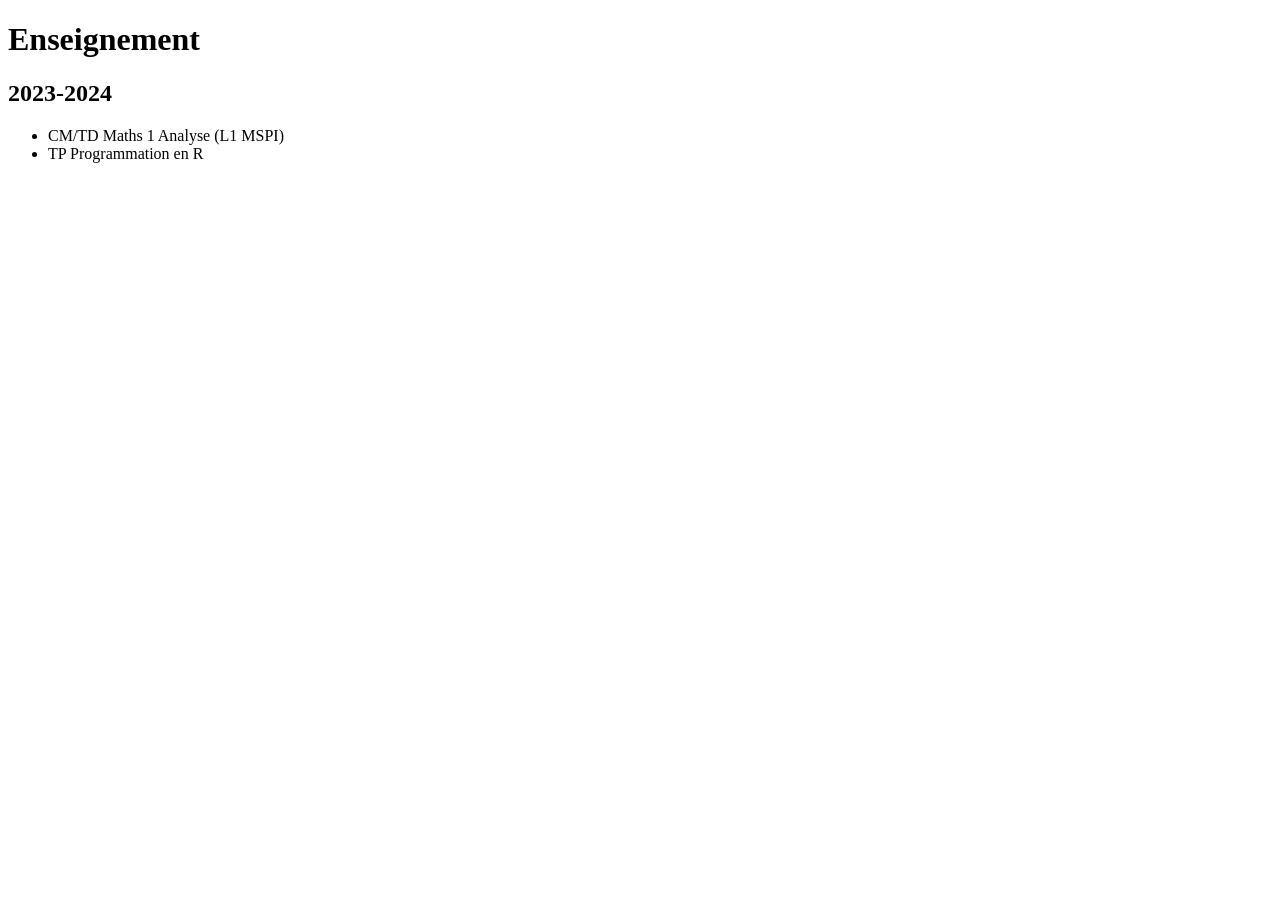
==== enseignement.html @ a286e4e5 "first commit" ====
<!DOCTYPE html>
<html>
<head>
<title>Enseignements</title>
<link href="style.css" rel="stylesheet" type="text/css"/>
</head>
<body>
<div>
<h1>Enseignement</h1>
<h2>2023-2024</h2>
<ul>
<li>CM/TD Maths 1 Analyse (L1 MSPI)</li>
<li>TP Programmation en R</li>
</ul>
</div>
</body>
</html>
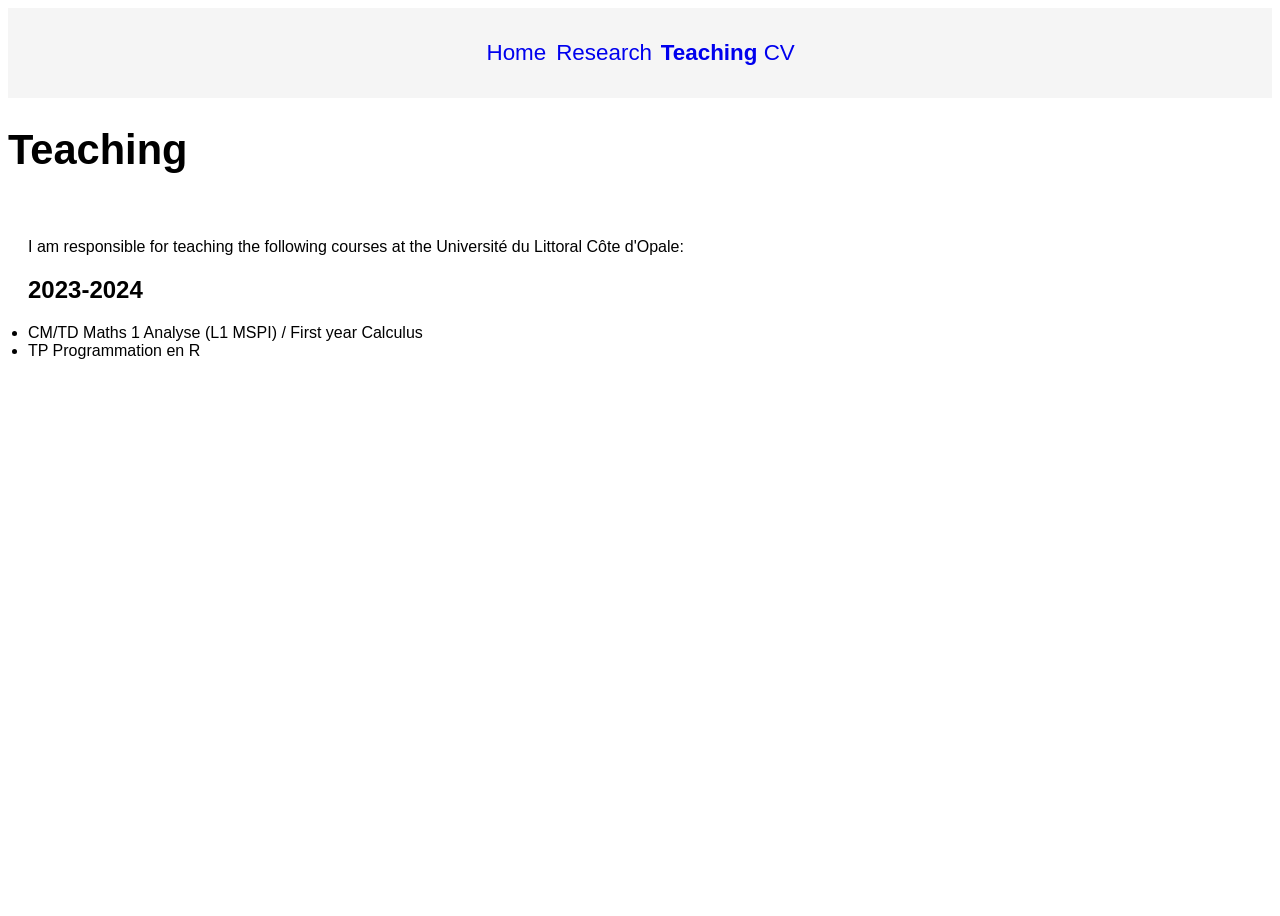
==== commit ed1bb936: "updated website" ====
--- a/enseignement.html
+++ b/enseignement.html
@@ -1,17 +1,41 @@
 <!DOCTYPE html>
 <html>
 <head>
-<title>Enseignements</title>
+<title>Teaching -- Keenan Penner</title>
 <link href="style.css" rel="stylesheet" type="text/css"/>
 </head>
-<body>
+
+<body id="teaching">
+
+<nav>
+    <div class="links">
+    <a data-active="home" href="pagePerso.html" title="Home">Home</a>
+    <a data-active="research" href="recherche.html" title="Research">Research</a>
+    <a data-active="teaching" href="enseignement.html" title="Teaching">Teaching</a>
+    <a data-active="cv" href="C:\Users\keena\OneDrive\Bureau\Math\LaTeX\CV\CV.pdf" title="CV" target="_blank">CV</a>
+</div>
+</nav>
+
 <div>
-<h1>Enseignement</h1>
+
+<div class="titre">
+<h1>Teaching</h1>
+</div>
+
+<main>
+
+<p> I am responsible for teaching the following courses at the Université du Littoral Côte d'Opale: </p>
+
 <h2>2023-2024</h2>
 <ul>
-<li>CM/TD Maths 1 Analyse (L1 MSPI)</li>
+<li>CM/TD Maths 1 Analyse (L1 MSPI) / First year Calculus </li>
 <li>TP Programmation en R</li>
 </ul>
+
 </div>
+
+<script type="text/javascript" src="sticky.js"></script>
+</main>
 </body>
+
 </html>
--- a/style.css
+++ b/style.css
@@ -0,0 +1,148 @@
+*{
+
+padding: 0;
+
+box-sizing: border-box;
+
+font-family: sans-serif;
+
+}
+
+.container{
+display: flex;
+align-items: center;
+justify-content: center;
+}
+
+body{
+
+min-height: 100vh;
+
+}
+
+main{
+
+padding: 20px 20px;
+
+}
+
+#profile{
+
+padding: 10px 20px;
+
+}
+
+nav {
+
+background-color: whitesmoke;
+
+display: grid;
+
+gap: 1rem;
+
+
+
+font: 140% system-ui;
+
+text-align: center ;
+
+width: 100%;
+
+padding: 2rem 1rem;
+
+
+  /* Pay special attention here! */
+position: sticky;
+top: 0px;
+}
+
+nav a {
+  
+  text-decoration: none;
+
+  display: inline-block;
+
+  padding: 10px 10 px;
+
+
+}
+
+nav a:hover,
+nav a.active {
+font-weight: bold; 
+}
+
+
+@media
+(prefers-reduced-motion: no-preference) {
+  html {
+    scroll-behavior: smooth;
+  }
+}
+
+#profile {
+height : 250px;
+border-radius: 50%;
+}
+
+.text{
+
+	float: left;
+
+}
+
+nav a::before {
+    display: block;
+    content: attr(title);
+    font-weight: bold;
+    height: 0;
+    overflow: hidden;
+    visibility: hidden;
+}
+
+
+#banner {
+width: 100% ;
+}
+
+a:visited { 
+ text-decoration: none; 
+ color: black; 
+}
+
+.imgContainer {
+  float:left;
+}
+
+.caption{
+
+	text-align:center;
+}
+
+#contact{
+
+	padding: 50px ;
+	text-align: center;
+}
+
+.titre{
+
+font-size: 130% ;
+
+}
+
+#publis{
+
+font-size: 120%;
+
+font-weight: bold;
+
+}
+
+#talks{
+
+font-size: 120%;
+
+font-weight: bold;
+
+}
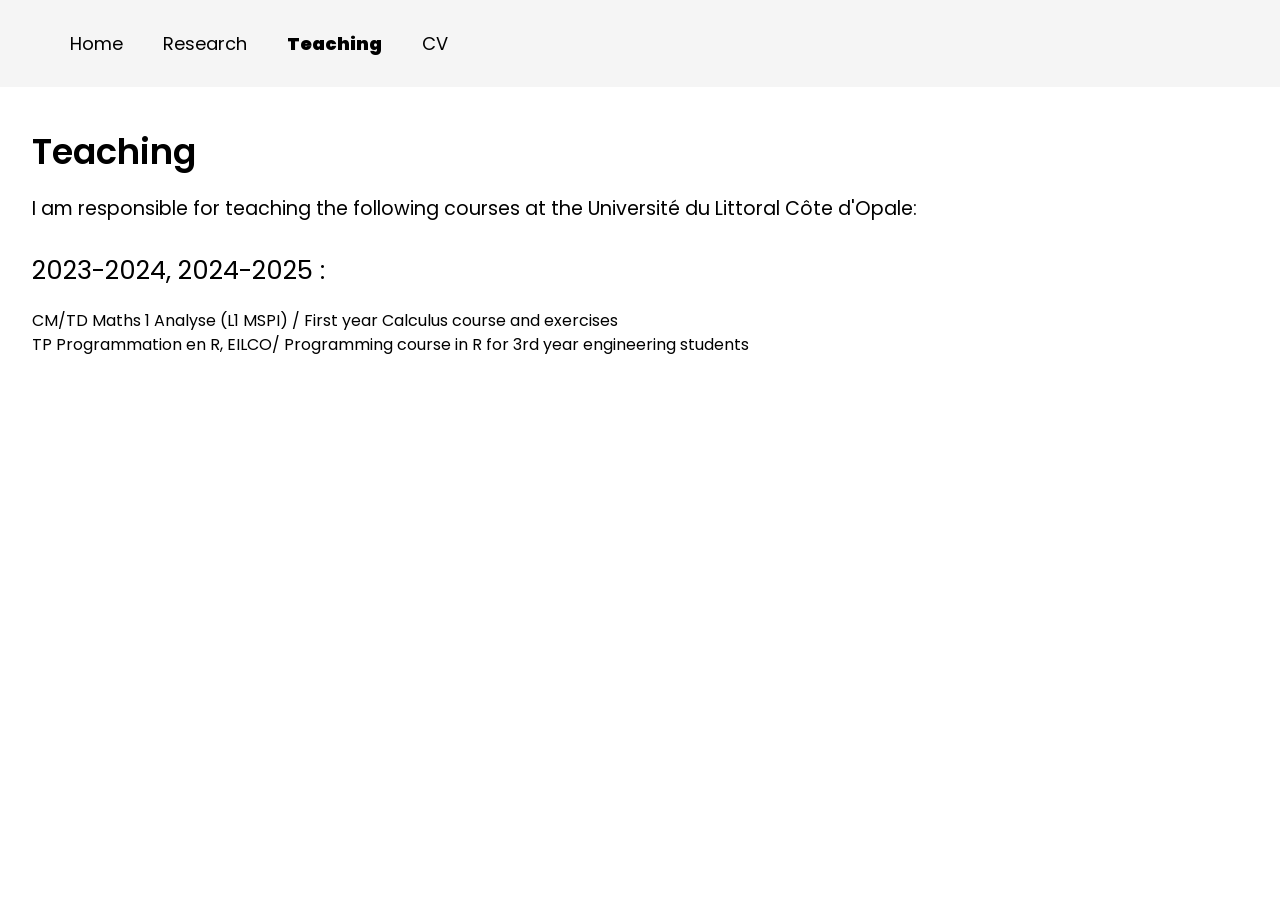
==== commit 7e6db407: "updated info" ====
--- a/enseignement.html
+++ b/enseignement.html
@@ -1,39 +1,63 @@
 <!DOCTYPE html>
-<html>
+<html lang="en">
+
 <head>
-<title>Teaching -- Keenan Penner</title>
-<link href="style.css" rel="stylesheet" type="text/css"/>
+    <meta charset="UTF-8">
+    <meta name="viewport" content="width=device-width, initial-scale=1.0">
+    <title>Keenan Penner Math -- Teaching</title>
+    <link rel="stylesheet" href="css/style.css">
+    <link rel="preconnect" href="https://fonts.googleapis.com">
+    <link rel="preconnect" href="https://fonts.gstatic.com" crossorigin>
+    <link href="https://fonts.googleapis.com/css2?family=Poppins:wght@100;300;400;600;700&display=swap"
+        rel="stylesheet">
+    <link rel="stylesheet" href="https://cdnjs.cloudflare.com/ajax/libs/font-awesome/6.6.0/css/all.min.css"
+        integrity="sha512-Kc323vGBEqzTmouAECnVceyQqyqdsSiqLQISBL29aUW4U/M7pSPA/gEUZQqv1cwx4OnYxTxve5UMg5GT6L4JJg=="
+        crossorigin="anonymous" referrerpolicy="no-referrer" />
+    <link rel="shortcut icon" href="data/Species_Logo-removetext.png">
 </head>
 
 <body id="teaching">
 
-<nav>
-    <div class="links">
-    <a data-active="home" href="pagePerso.html" title="Home">Home</a>
-    <a data-active="research" href="recherche.html" title="Research">Research</a>
-    <a data-active="teaching" href="enseignement.html" title="Teaching">Teaching</a>
-    <a data-active="cv" href="C:\Users\keena\OneDrive\Bureau\Math\LaTeX\CV\CV.pdf" title="CV" target="_blank">CV</a>
-</div>
+<nav class="navbar">
+    <div class="container">
+        <div class="main-menu">
+            <ul>
+                <li id="nav-item">
+                    <a href="pagePerso.html">Home</a>
+                </li>
+                <li>
+                    <a href="recherche.html">Research</a>
+                </li>
+                <li>
+                    <a class="active" href="enseignement.html">Teaching</a>
+                </li>
+                <li>
+                    <a href="C:\Users\keena\OneDrive\Bureau\Math\LaTeX\CV\CV.pdf" title="CV" target="_blank">CV</a>
+                </li>
+            </ul>
+        </div>
+    </div>
 </nav>
 
-<div>
-
-<div class="titre">
-<h1>Teaching</h1>
+<div class="hero">
+    <div class="container">
+        <div class="hero-content">
+            <h1 class="hero-heading text-xl">
+                Teaching
+            </h1>
+            <p class="hero-text text-md">
+                I am responsible for teaching the following courses at the Université du Littoral Côte d'Opale:
+            <p>
+            <h1 class="hero-heading text-l">
+                2023-2024, 2024-2025 :
+            </h1>
+            <ul>
+                <li>CM/TD Maths 1 Analyse (L1 MSPI) / First year Calculus course and exercises </li>
+                <li>TP Programmation en R, EILCO/ Programming course in R for 3rd year engineering students </li>
+            </ul>
+        </div>
+    </div>
 </div>
-
-<main>
-
-<p> I am responsible for teaching the following courses at the Université du Littoral Côte d'Opale: </p>
-
-<h2>2023-2024</h2>
-<ul>
-<li>CM/TD Maths 1 Analyse (L1 MSPI) / First year Calculus </li>
-<li>TP Programmation en R</li>
-</ul>
-
-</div>
-
 <script type="text/javascript" src="sticky.js"></script>
 </main>
 </body>
--- a/css/style.css
+++ b/css/style.css
@@ -0,0 +1,204 @@
+*{
+padding: 0;
+box-sizing: border-box;
+margin: 0;
+}
+
+:root {
+  --primary-color: #ffa500;
+  --dark-color: #333;
+  --light-color: #f4f4f6;
+}
+
+.container{
+  display: flex;
+  align-items: center;
+  justify-content: center;
+}
+
+body {
+  font-family: 'Poppins', sans-serif;
+  font-size: 16px;
+  line-height: 1.5;
+  background: #fff;
+  padding-bottom: 50px;
+  padding-bottom: 150px;
+}
+
+a {
+  text-decoration: none;
+  color: black;
+}
+
+ul {
+  list-style: none;
+}
+
+img {
+  max-width: 100%;
+}
+
+#profile{
+padding: 10px 20px;
+}
+
+/* Navbar */
+
+.navbar {
+  position: sticky;
+  top: 0;
+  background: whitesmoke;
+  padding: 20px 50px;
+  overflow: hidden;
+  z-index: 100
+  /*ensures the navbar is on top of everything */
+}
+
+.navbar .container {
+  display: flex;
+  justify-content: space-between;
+  align-items: center;
+}
+
+.navbar .main-menu ul {
+  display: flex;
+}
+
+.navbar ul li a {
+  padding: 10px 20px;
+  display: block;
+  font-weight: 400;
+  transition: 0.5s;
+  font-size: large;
+}
+
+.navbar ul li a:hover {
+  color: #7CB9E8;
+}
+
+.navbar ul li a.active {
+  font-weight: 900;
+}
+
+/* Hero */
+
+.hero {
+  margin-bottom: 50px;
+}
+
+.hero .container {
+  display: flex;
+  align-items: center;
+  justify-content: center;
+}
+
+.hero .hero-content {
+  width: 95%;
+}
+
+.hero .hero-text {
+  width: 90%;
+  margin-bottom: 20px;
+}
+
+/* Text classes */
+.text-xxl {
+  font-size: 3rem;
+  line-height: 1.2;
+  font-weight: 600;
+  margin: 40px 0 20px;
+}
+
+.text-xl {
+  font-size: 2.2rem;
+  line-height: 1.4;
+  font-weight: 600;
+  margin: 40px 0 20px;
+}
+
+.text-l {
+  font-size: 1.6rem;
+  line-height: 1.4;
+  font-weight: normal;
+  margin: 30px 0 20px;
+}
+
+.text-md {
+  font-size: 1.2rem;
+  line-height: 1.4;
+  font-weight: normal;
+  margin: 20px 0 20px;
+}
+
+.text-sm {
+  font-size: 0.9rem;
+  line-height: 1.4;
+  font-weight: normal;
+  margin: 5px 0 10px;
+}
+
+.text-center {
+  text-align: center;
+}
+
+
+
+@media
+(prefers-reduced-motion: no-preference) {
+  html {
+    scroll-behavior: smooth;
+  }
+}
+
+#profile {
+height : 250px;
+border-radius: 50%;
+}
+
+.text{
+
+	float: left;
+
+}
+
+
+#banner {
+width: 100% ;
+}
+
+.imgContainer {
+  float:left;
+}
+
+.caption{
+
+	text-align:center;
+}
+
+#contact{
+
+	padding: 50px ;
+	text-align: center;
+}
+
+.titre{
+
+font-size: 130% ;
+
+}
+
+#publis{
+
+font-size: 120%;
+
+font-weight: bold;
+
+}
+
+#talks{
+
+font-size: 120%;
+
+font-weight: bold;
+
+}
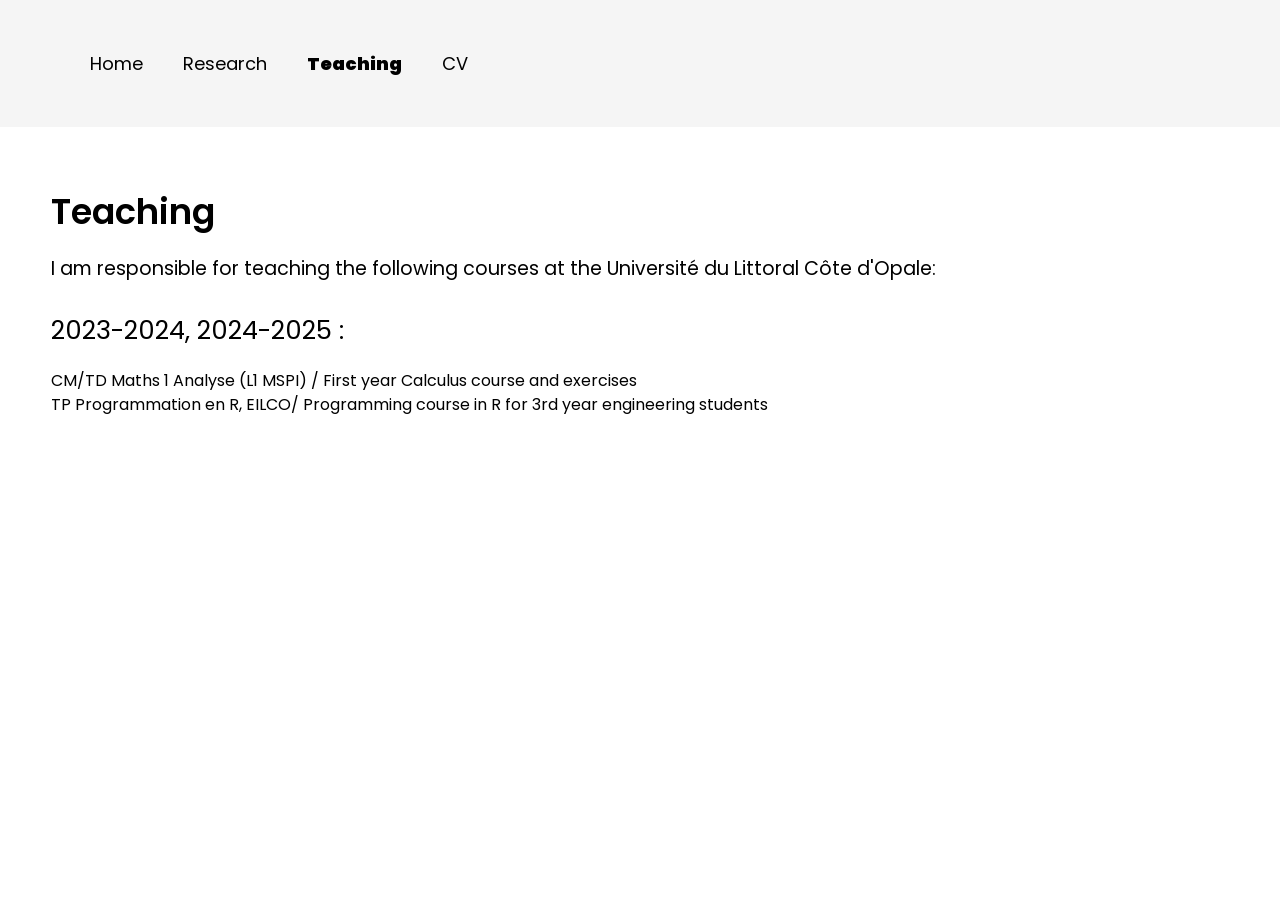
==== commit 6725b43e: "improved layout" ====
--- a/enseignement.html
+++ b/enseignement.html
@@ -13,7 +13,7 @@
     <link rel="stylesheet" href="https://cdnjs.cloudflare.com/ajax/libs/font-awesome/6.6.0/css/all.min.css"
         integrity="sha512-Kc323vGBEqzTmouAECnVceyQqyqdsSiqLQISBL29aUW4U/M7pSPA/gEUZQqv1cwx4OnYxTxve5UMg5GT6L4JJg=="
         crossorigin="anonymous" referrerpolicy="no-referrer" />
-    <link rel="shortcut icon" href="data/Species_Logo-removetext.png">
+    <link rel="shortcut icon" href="data/tree2-Copy.png">
 </head>
 
 <body id="teaching">
@@ -32,7 +32,7 @@
                     <a class="active" href="enseignement.html">Teaching</a>
                 </li>
                 <li>
-                    <a href="C:\Users\keena\OneDrive\Bureau\Math\LaTeX\CV\CV.pdf" title="CV" target="_blank">CV</a>
+                    <a href="data/CV.pdf" title="CV" target="_blank">CV</a>
                 </li>
             </ul>
         </div>
--- a/css/style.css
+++ b/css/style.css
@@ -10,10 +10,13 @@
   --light-color: #f4f4f6;
 }
 
-.container{
-  display: flex;
-  align-items: center;
-  justify-content: center;
+.container {
+  display: flex;
+  flex-wrap: wrap;
+  align-items: flex-start;
+  justify-content: center;
+  gap: 20px;
+  padding: 20px;
 }
 
 body {
@@ -36,11 +39,52 @@
 
 img {
   max-width: 100%;
+  height: auto;
 }
 
 #profile{
 padding: 10px 20px;
 }
+
+/* INTRO */
+
+.intro-container {
+  display: flex;
+  flex-wrap: wrap;
+  align-items: center;
+  
+  padding: 30px 20px;
+  gap: 30px;
+}
+
+.intro-image {
+  flex: 0 0 250px;
+  display: flex;
+  justify-content: center;
+}
+
+.intro-text {
+  flex: 1 1 300px;
+  max-width: 900px;
+}
+
+#profile {
+  width: 100%;
+  height: auto;
+  max-width: 250px;
+  border-radius: 50%;
+}
+
+/* CONTACT */ 
+
+.contact {
+  background-color: #7CB9E8;
+  padding: 20px;
+  justify-content: center;
+  align-items: center;
+}
+
+
 
 /* Navbar */
 
@@ -50,7 +94,7 @@
   background: whitesmoke;
   padding: 20px 50px;
   overflow: hidden;
-  z-index: 100
+  z-index: 100;
   /*ensures the navbar is on top of everything */
 }
 
@@ -141,6 +185,39 @@
   text-align: center;
 }
 
+/* GALLERY */
+
+.row {
+  display: flex;
+  flex-wrap: wrap;
+  justify-content: center;
+  gap: 20px;
+  max-width: 1100px;
+  margin: 0 auto 50px;
+}
+.imgContainer {
+  flex: 1 1 280px;
+  /* flex-grow, shrink, basis */
+  max-width: 350px;
+  /* max image width */
+  text-align: center;
+}
+
+.imgContainer img {
+  width: 100%;
+  /* make image fill container width */
+  height: auto;
+  border-radius: 10px;
+}
+
+
+
+@media (max-width: 768px) {
+  .container {
+    flex-direction: column;
+    align-items: center;
+  }
+}
 
 
 @media
@@ -150,11 +227,6 @@
   }
 }
 
-#profile {
-height : 250px;
-border-radius: 50%;
-}
-
 .text{
 
 	float: left;
@@ -166,20 +238,13 @@
 width: 100% ;
 }
 
-.imgContainer {
-  float:left;
-}
+
 
 .caption{
 
 	text-align:center;
 }
 
-#contact{
-
-	padding: 50px ;
-	text-align: center;
-}
 
 .titre{
 
